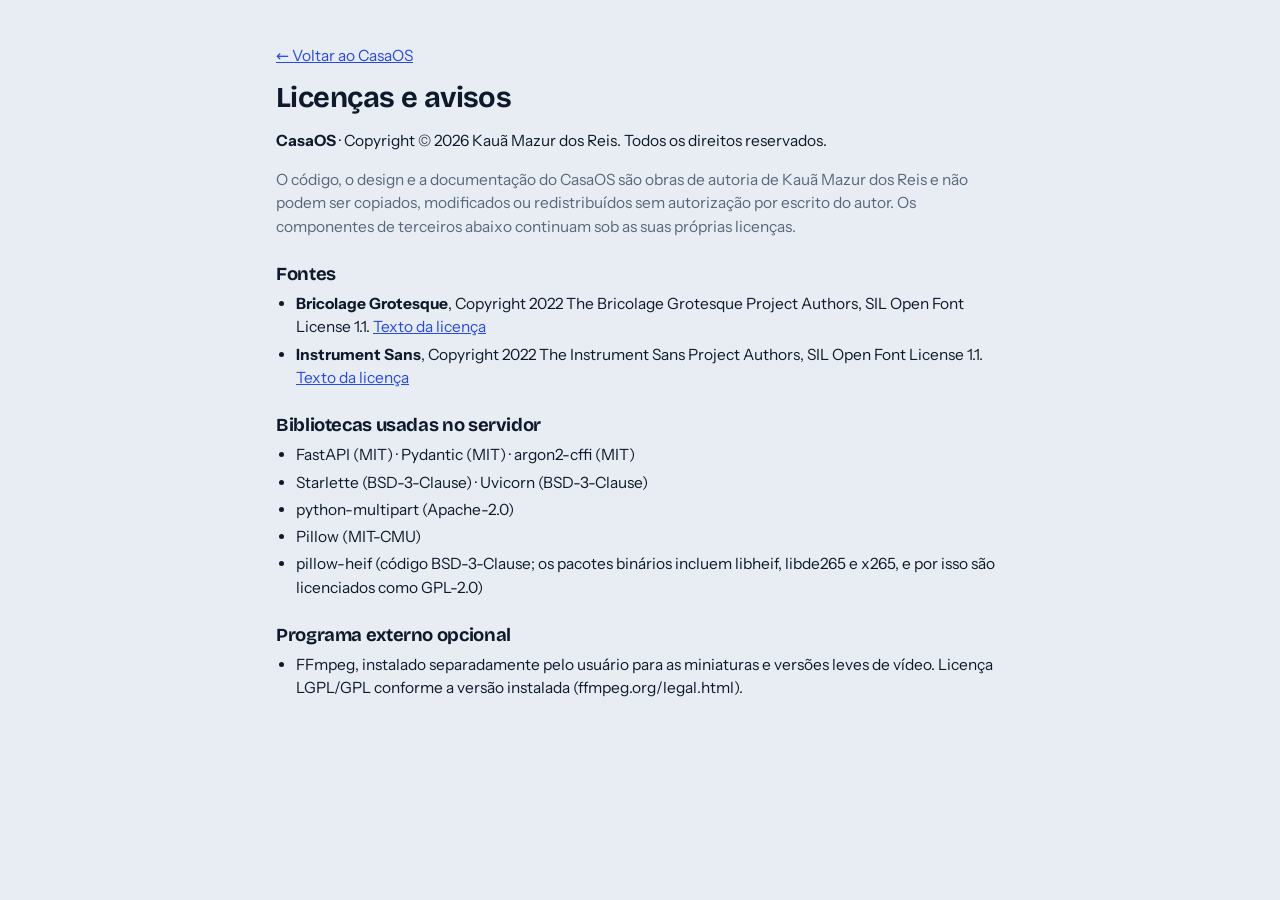
==== licencas.html @ 39a4a49c "Add files via upload" ====
<!doctype html>
<!-- © 2026 Kauã Mazur dos Reis. Todos os direitos reservados. -->
<html lang="pt-BR">
<head>
  <meta charset="utf-8">
  <meta name="viewport" content="width=device-width, initial-scale=1">
  <meta http-equiv="Content-Security-Policy" content="default-src 'self'; img-src 'self' data:; object-src 'none'; base-uri 'none'">
  <meta name="robots" content="noindex">
  <meta name="author" content="Kauã Mazur dos Reis">
  <script src="theme-init.js"></script>
  <link rel="stylesheet" href="style.css">
  <title>Licenças · CasaOS</title>
</head>
<body>
  <main class="legal-page">
    <p><a href="./">← Voltar ao CasaOS</a></p>
    <h1>Licenças e avisos</h1>
    <p><b>CasaOS</b> · Copyright © 2026 Kauã Mazur dos Reis. Todos os direitos reservados.</p>
    <p class="muted">O código, o design e a documentação do CasaOS são obras de autoria de Kauã Mazur dos Reis e não podem ser copiados, modificados ou redistribuídos sem autorização por escrito do autor. Os componentes de terceiros abaixo continuam sob as suas próprias licenças.</p>

    <h2>Fontes</h2>
    <ul>
      <li><b>Bricolage Grotesque</b>, Copyright 2022 The Bricolage Grotesque Project Authors, SIL Open Font License 1.1. <a href="fonts/OFL-Bricolage-Grotesque.txt">Texto da licença</a></li>
      <li><b>Instrument Sans</b>, Copyright 2022 The Instrument Sans Project Authors, SIL Open Font License 1.1. <a href="fonts/OFL-Instrument-Sans.txt">Texto da licença</a></li>
    </ul>

    <h2>Bibliotecas usadas no servidor</h2>
    <ul>
      <li>FastAPI (MIT) · Pydantic (MIT) · argon2-cffi (MIT)</li>
      <li>Starlette (BSD-3-Clause) · Uvicorn (BSD-3-Clause)</li>
      <li>python-multipart (Apache-2.0)</li>
      <li>Pillow (MIT-CMU)</li>
      <li>pillow-heif (código BSD-3-Clause; os pacotes binários incluem libheif, libde265 e x265, e por isso são licenciados como GPL-2.0)</li>
    </ul>

    <h2>Programa externo opcional</h2>
    <ul><li>FFmpeg, instalado separadamente pelo usuário para as miniaturas e versões leves de vídeo. Licença LGPL/GPL conforme a versão instalada (ffmpeg.org/legal.html).</li></ul>
  </main>
</body>
</html>
---- style.css ----
/* © 2026 Kauã Mazur dos Reis. Todos os direitos reservados. */
@font-face { font-family: "Bricolage"; src: url(fonts/bricolage.woff2) format("woff2"); font-weight: 200 800; font-display: swap; }
@font-face { font-family: "Instrument"; src: url(fonts/instrument.woff2) format("woff2"); font-weight: 400 700; font-display: swap; }

/* ---------- temas ----------
   Cada tema troca TODAS as cores (fundo, cartões, texto, bordas, destaque e brilho).
   claro e escuro ainda aceitam uma cor de destaque (data-accent), que também tinge o fundo. */
:root {
  --bg: #e8edf3; --surface: #ffffff; --ink: #0e1a2b; --muted: #58677c; --line: #d3dbe6;
  --accent: #2748e8; --accent-soft: #e0e6fd; --accent-ink: #ffffff; --hero: #2748e8;
  --grad: var(--accent); --hero-bg: var(--hero); --glow: transparent; --glow-r: 0px;
  --sun: #ffc83d; --danger: #c93428; --warn-bg: #fbe9c3; --warn-ink: #7a5410;
  --display: "Bricolage", "Segoe UI Variable Display", "Segoe UI", system-ui, sans-serif;
  --body: "Instrument", "Segoe UI Variable Text", "Segoe UI", system-ui, sans-serif;
  --r: 12px; --shot: 150px; --topbar-h: 56px; --tabbar-h: 64px;
  color-scheme: light;
}
:root[data-theme=claro][data-accent=mar] { --accent: #0b7a6e; --accent-soft: #d3eee9; --hero: #0b7a6e; --bg: #e1efec; --line: #cbded9; }
:root[data-theme=claro][data-accent=violeta] { --accent: #6b3fd4; --accent-soft: #e6dcfa; --hero: #6b3fd4; --bg: #eae5f6; --line: #d8d0ec; }
:root[data-theme=claro][data-accent=rosa] { --accent: #d02b78; --accent-soft: #fadcea; --hero: #d02b78; --bg: #f6e5ee; --line: #e8d1dc; }
:root[data-theme=claro][data-accent=grafite] { --accent: #2b3645; --accent-soft: #dde2e9; --hero: #2b3645; --bg: #e8eaed; --line: #d4d8dd; }

:root[data-theme=escuro] { --bg: #0b1220; --surface: #131c2e; --ink: #e9eef8; --muted: #9aa9c0; --line: #24324c; --accent: #8ea2ff; --accent-soft: #1b2a55; --accent-ink: #0b1220; --hero: #1d2f8f; --danger: #ff8a7d; --warn-bg: #3a2f14; --warn-ink: #f0cf85; color-scheme: dark; }
:root[data-theme=escuro][data-accent=mar] { --bg: #08140f; --surface: #0f1f19; --line: #1f3a30; --accent: #4cc2b0; --accent-soft: #123a35; --hero: #0a4a43; }
:root[data-theme=escuro][data-accent=violeta] { --bg: #0d0a1a; --surface: #17122b; --line: #2e2552; --accent: #b69cff; --accent-soft: #2c2057; --hero: #3e2790; }
:root[data-theme=escuro][data-accent=rosa] { --bg: #14080e; --surface: #20101a; --line: #44202f; --accent: #ff7fb4; --accent-soft: #4a1830; --hero: #7d1a48; }
:root[data-theme=escuro][data-accent=grafite] { --bg: #0e1012; --surface: #171a1d; --line: #2a2f35; --accent: #c4cfdd; --accent-soft: #263142; --hero: #1c2430; }

:root[data-theme=preto-neon] { --bg: #040405; --surface: #0c0d0f; --ink: #e9fff2; --muted: #7ea08a; --line: #17261c; --accent: #39ff88; --accent-soft: #0d2a1a; --accent-ink: #021208; --hero: #052b15; --hero-bg: radial-gradient(120% 90% at 20% 10%, #0a5a2c 0%, #02130a 55%, #000 100%); --grad: linear-gradient(135deg, #39ff88, #1fe0c0); --glow: rgba(57, 255, 136, .5); --glow-r: 16px; --sun: #39ff88; --danger: #ff5470; --warn-bg: #2a2410; --warn-ink: #f4de8a; color-scheme: dark; }
:root[data-theme=azul-neon] { --bg: #030818; --surface: #081231; --ink: #e5f0ff; --muted: #7f9bd0; --line: #12255c; --accent: #2ec4ff; --accent-soft: #0b2a63; --accent-ink: #00101f; --hero: #0a2a8f; --hero-bg: linear-gradient(140deg, #0a1f7a 0%, #0b5bff 55%, #2ec4ff 100%); --grad: linear-gradient(135deg, #2ec4ff, #4d7cff); --glow: rgba(46, 196, 255, .5); --glow-r: 16px; --sun: #7df0ff; --danger: #ff6b86; --warn-bg: #2a2410; --warn-ink: #f4de8a; color-scheme: dark; }
:root[data-theme=preto-ouro] { --bg: #080706; --surface: #12100b; --ink: #f7edd2; --muted: #a89a78; --line: #2d2616; --accent: #e9b949; --accent-soft: #2b2210; --accent-ink: #1a1203; --hero: #1a1408; --hero-bg: radial-gradient(120% 100% at 80% 0%, #6b4f12 0%, #1a1305 50%, #080706 100%); --grad: linear-gradient(135deg, #f8e08f, #d9a21f 55%, #b8821a); --glow: rgba(233, 185, 73, .38); --glow-r: 14px; --sun: #f8e08f; --danger: #ff7a66; --warn-bg: #2f2410; --warn-ink: #f4d98a; color-scheme: dark; }
:root[data-theme=roxo-neon] { --bg: #07040f; --surface: #110a22; --ink: #f1e8ff; --muted: #a28cc8; --line: #2a1a52; --accent: #c35bff; --accent-soft: #2a1250; --accent-ink: #12041f; --hero: #3a0f7a; --hero-bg: linear-gradient(140deg, #14043a, #6a14d8 60%, #d24bff); --grad: linear-gradient(135deg, #c35bff, #ff5be1); --glow: rgba(195, 91, 255, .5); --glow-r: 16px; --sun: #f0a6ff; --danger: #ff6b86; --warn-bg: #2a2410; --warn-ink: #f4de8a; color-scheme: dark; }
:root[data-theme=rosa-neon] { --bg: #0b0407; --surface: #170810; --ink: #ffe9f3; --muted: #c28aa5; --line: #3a1226; --accent: #ff3d9a; --accent-soft: #3d0f26; --accent-ink: #20020f; --hero: #6b0f3d; --hero-bg: linear-gradient(140deg, #2a0618, #c4126b 60%, #ff5cb0); --grad: linear-gradient(135deg, #ff3d9a, #ff7a59); --glow: rgba(255, 61, 154, .5); --glow-r: 16px; --sun: #ffb3d6; --danger: #ff8a6b; --warn-bg: #2a2410; --warn-ink: #f4de8a; color-scheme: dark; }
:root[data-theme=floresta] { --bg: #060f0a; --surface: #0d1a12; --ink: #e8f6ea; --muted: #8db395; --line: #1b3524; --accent: #8be04e; --accent-soft: #15301c; --accent-ink: #07140a; --hero: #0f3a1c; --hero-bg: linear-gradient(140deg, #062312, #14702f 60%, #8be04e); --grad: linear-gradient(135deg, #8be04e, #3ccf7a); --glow: rgba(139, 224, 78, .38); --glow-r: 12px; --sun: #d6ff9a; --danger: #ff8a7d; --warn-bg: #2a2410; --warn-ink: #f4de8a; color-scheme: dark; }

:root[data-photo=small] { --shot: 104px; }
:root[data-photo=large] { --shot: 230px; }

* { box-sizing: border-box; -webkit-tap-highlight-color: transparent; }
[hidden] { display: none !important; }
html, body { height: 100%; }
body { margin: 0; background: var(--bg); color: var(--ink); font: 15.5px/1.5 var(--body); -webkit-text-size-adjust: 100%; overscroll-behavior-y: none; }
h1, h2, h3 { margin: 0; font-family: var(--display); line-height: 1.1; letter-spacing: -.02em; }
h3 { font-size: 1.15rem; margin: 30px 0 10px; }
.muted { color: var(--muted); }
.small { font-size: .85rem; }
.grow { flex: 1; min-width: 0; }
.error { color: var(--danger); min-height: 1.4em; margin: 0; font-size: .92rem; }
code { font-family: ui-monospace, "Cascadia Mono", Consolas, monospace; font-size: .9em; word-break: break-all; }
.mobile-only { display: none; }

/* controles */
button, .btn, input:not([type=checkbox]), select {
  font: inherit; color: inherit; border: 1px solid var(--line); border-radius: 10px;
  background: var(--surface); padding: 8px 14px; min-height: 40px;
}
button, .btn { cursor: pointer; display: inline-flex; align-items: center; gap: 8px; white-space: nowrap; touch-action: manipulation; }
button:hover, .btn:hover { border-color: var(--accent); }
button:disabled { opacity: .5; cursor: not-allowed; }
.primary { background: var(--grad); color: var(--accent-ink); border-color: var(--accent); font-weight: 600; box-shadow: 0 0 var(--glow-r) var(--glow); }
.primary:hover { filter: brightness(1.1); box-shadow: 0 0 calc(var(--glow-r) * 1.6) var(--glow); }
.danger { color: var(--danger); }
.big { min-height: 50px; justify-content: center; font-size: 1.02rem; }
.link { border: 0; background: none; padding: 2px 0; min-height: 0; color: var(--muted); text-decoration: underline; text-underline-offset: 3px; }
:focus-visible { outline: 3px solid var(--accent); outline-offset: 2px; }
.ico { display: inline-grid; width: 20px; height: 20px; flex: none; }
.ico svg { width: 100%; height: 100%; fill: none; stroke: currentColor; stroke-width: 1.8; stroke-linecap: round; stroke-linejoin: round; }
.ico svg .fill { fill: currentColor; stroke: none; }
input[type=checkbox][role=switch] { appearance: none; width: 46px; height: 28px; border-radius: 99px; background: var(--line); position: relative; cursor: pointer; border: 0; flex: none; transition: background .15s; }
input[type=checkbox][role=switch]::after { content: ""; position: absolute; top: 3px; left: 3px; width: 22px; height: 22px; border-radius: 50%; background: #fff; transition: transform .15s; }
input[type=checkbox][role=switch]:checked { background: var(--accent); }
input[type=checkbox][role=switch]:checked::after { transform: translateX(18px); }

/* ---------- entrada ---------- */
.login { min-height: 100%; display: grid; grid-template-columns: 1.15fr .85fr; }
.hero { background: var(--hero-bg); color: #fff; padding: clamp(24px, 5vw, 56px); display: flex; flex-direction: column; justify-content: space-between; gap: 48px; }
.wordmark { font-family: var(--display); font-weight: 800; font-size: 1.7rem; letter-spacing: -.04em; }
.hero-status { max-width: 36rem; }
.hero-status h1 { font-size: clamp(2.3rem, 5.6vw, 4.4rem); font-weight: 700; letter-spacing: -.035em; line-height: .98; margin-top: 18px; }
.hero-status p { margin: 16px 0 0; max-width: 34ch; opacity: .85; font-size: 1.02rem; }
.dot { display: block; width: 16px; height: 16px; border-radius: 50%; border: 3px solid #fff; background: transparent; }
.dot.on { background: var(--sun); border-color: var(--sun); animation: pulse 2.4s ease-out infinite; }
.dot.disk { background: var(--sun); border-color: #fff; }
@keyframes pulse { 0% { box-shadow: 0 0 0 0 rgba(255, 200, 61, .6); } 70%, 100% { box-shadow: 0 0 0 14px rgba(255, 200, 61, 0); } }
.login-panel { display: grid; place-items: center; padding: 28px; background: var(--surface); }
.login-form { width: min(360px, 100%); display: grid; gap: 14px; }
.login-form h2 { font-size: 1.8rem; margin-bottom: 4px; }
.login-form label { display: grid; gap: 4px; font-size: .9rem; color: var(--muted); }
.login-form input { color: var(--ink); min-height: 48px; background: var(--bg); }

/* ---------- aplicativo (computador) ---------- */
.app { display: grid; grid-template-columns: 240px 1fr; min-height: 100%; }
.rail { background: var(--surface); border-right: 1px solid var(--line); padding: 22px 14px; display: flex; flex-direction: column; gap: 26px; position: sticky; top: 0; height: 100vh; }
.rail .wordmark { padding: 0 10px; color: var(--accent); text-shadow: 0 0 var(--glow-r) var(--glow); }
.chip { display: none; }
.nav { display: grid; gap: 2px; }
.nav-btn { border-color: transparent; background: none; width: 100%; padding: 10px; font-weight: 500; }
.nav-btn:hover { background: var(--bg); border-color: transparent; }
.nav-btn.active { background: var(--accent-soft); color: var(--accent); font-weight: 650; box-shadow: 0 0 var(--glow-r) var(--glow); }
.meter { margin-top: auto; padding: 0 10px; display: grid; gap: 6px; }
.meter-bar { height: 6px; background: var(--accent-soft); border-radius: 99px; overflow: hidden; }
.meter-bar span { display: block; height: 100%; width: 0; background: var(--grad); border-radius: 99px; transition: width .3s; box-shadow: 0 0 var(--glow-r) var(--glow); }
.meter-bar span.full { background: var(--danger); }
.me { display: grid; gap: 4px; justify-items: start; padding: 0 10px; }
main { padding: 26px clamp(14px, 3vw, 44px) 80px; min-width: 0; }

.toolbar { display: flex; gap: 12px 16px; align-items: center; justify-content: space-between; flex-wrap: wrap; margin-bottom: 16px; }
.actions { display: flex; gap: 8px; flex-wrap: wrap; align-items: center; }
.page-title { font-size: clamp(1.5rem, 2.6vw, 2rem); font-weight: 700; }
.crumbs { display: flex; flex-wrap: wrap; align-items: center; font-family: var(--display); font-size: clamp(1.4rem, 2.6vw, 2rem); font-weight: 700; letter-spacing: -.02em; min-width: 0; }
.crumbs button { border: 0; background: none; padding: 2px 6px; min-height: 0; font: inherit; color: var(--muted); border-radius: 8px; }
.crumbs button:hover { color: var(--accent); }
.crumbs button[aria-current] { color: var(--ink); cursor: default; }
.crumbs .sep { color: var(--line); padding: 0 2px; }
.seg { display: inline-flex; border: 1px solid var(--line); border-radius: 10px; overflow: hidden; background: var(--surface); }
.seg button { border: 0; border-radius: 0; min-height: 38px; padding: 6px 12px; }
.seg button[aria-pressed=true] { background: var(--accent-soft); color: var(--accent); font-weight: 600; }
select { padding-right: 8px; }

.dropzone { min-height: 240px; border-radius: var(--r); }
.dropzone.over { outline: 3px dashed var(--accent); outline-offset: 4px; }
.panel { background: var(--surface); border: 1px solid var(--line); border-radius: var(--r); overflow: hidden; }
.pad { padding: 16px; }
.stack { display: grid; gap: 10px; }
.stack button { justify-content: center; min-height: 48px; }
.empty { padding: 56px 20px; text-align: center; color: var(--muted); margin: 0 auto; max-width: 46ch; }

/* lista e grade */
.list { list-style: none; margin: 0; padding: 0; }
.list.rows { background: var(--surface); border: 1px solid var(--line); border-radius: var(--r); overflow: hidden; }
.row { display: grid; grid-template-columns: 1fr auto; gap: 8px; align-items: center; padding: 6px 6px 6px 12px; min-height: 64px; border-bottom: 1px solid var(--line); }
.row:last-child { border-bottom: 0; }
.open { display: flex; align-items: center; gap: 12px; min-width: 0; border: 0; background: none; padding: 4px 0; text-align: left; min-height: 0; }
.txt { min-width: 0; display: grid; }
.open b { overflow: hidden; text-overflow: ellipsis; white-space: nowrap; font-weight: 550; }
.open:hover b { color: var(--accent); }
.sub { font-size: .82rem; color: var(--muted); overflow: hidden; text-overflow: ellipsis; white-space: nowrap; }
.thumb { width: 48px; height: 48px; border-radius: 10px; background: var(--accent-soft); color: var(--accent); display: grid; place-items: center; font-size: .7rem; font-weight: 700; flex: none; overflow: hidden; position: relative; }
.thumb img { width: 100%; height: 100%; object-fit: cover; display: block; }
.thumb .ico { width: 24px; height: 24px; }
.more { border-color: transparent; background: none; padding: 6px; min-height: 44px; min-width: 44px; justify-content: center; }
.more:hover { background: var(--bg); border-color: transparent; }
.list.tiles { display: grid; grid-template-columns: repeat(auto-fill, minmax(160px, 1fr)); gap: 14px; }
.tile { position: relative; display: grid; }
.tile .open { flex-direction: column; align-items: stretch; gap: 8px; }
.tile .thumb { width: 100%; height: auto; aspect-ratio: 1; border-radius: var(--r); }
.tile .thumb .ico { width: 44px; height: 44px; }
.tile .more { position: absolute; top: 6px; right: 6px; background: color-mix(in srgb, var(--surface) 88%, transparent); border-radius: 10px; }
.tile .open b { font-size: .92rem; }

/* menu (computador) e folha (celular) */
.menu { position: fixed; z-index: 70; background: var(--surface); border: 1px solid var(--line); border-radius: 12px; padding: 4px; min-width: 190px; box-shadow: 0 10px 30px rgba(14, 26, 43, .25); display: grid; }
.menu button { border: 0; background: none; justify-content: flex-start; border-radius: 8px; min-height: 40px; }
.menu button:hover, .menu button:focus-visible { background: var(--bg); }
dialog { border: 1px solid var(--line); border-radius: 16px; background: var(--surface); color: var(--ink); padding: 22px; width: min(400px, calc(100% - 32px)); }
dialog::backdrop { background: rgba(8, 14, 26, .6); }
dialog form { display: grid; gap: 14px; }
dialog input { width: 100%; }
menu { display: flex; gap: 8px; justify-content: flex-end; margin: 0; padding: 0; }
dialog.sheet { width: min(460px, 100%); margin: auto auto 0; border-radius: 22px 22px 0 0; border: 0; padding: 8px 12px calc(14px + env(safe-area-inset-bottom)); max-height: 82dvh; overflow: auto; }
.sheet-handle { width: 40px; height: 5px; border-radius: 99px; background: var(--line); margin: 4px auto 10px; }
.sheet-title { font: 700 1.05rem var(--display); padding: 2px 10px 8px; overflow: hidden; text-overflow: ellipsis; white-space: nowrap; }
.sheet-body { display: grid; gap: 2px; }
.sheet-btn { width: 100%; min-height: 56px; justify-content: flex-start; font-size: 1.02rem; border: 0; background: none; border-radius: 14px; gap: 16px; padding: 8px 12px; }
.sheet-btn:active, .sheet-btn:hover { background: var(--bg); }
.sheet-btn .ico { width: 24px; height: 24px; }

/* envio */
.fab { display: none; }
.upbar { position: fixed; z-index: 60; right: 16px; bottom: 16px; width: min(380px, calc(100% - 32px)); background: var(--surface); border: 1px solid var(--line); border-radius: 14px; padding: 12px 14px; box-shadow: 0 10px 30px rgba(14, 26, 43, .22); display: grid; gap: 8px; }
.up-row { display: flex; justify-content: space-between; gap: 12px; align-items: baseline; }
.toast { position: fixed; z-index: 90; left: 50%; bottom: calc(24px + env(safe-area-inset-bottom)); transform: translateX(-50%); max-width: min(92vw, 520px); background: var(--ink); color: var(--bg); padding: 12px 18px; border-radius: 12px; font-weight: 500; }
.toast.bad { background: var(--danger); color: #fff; }

/* fotos */
.month { position: sticky; top: 0; z-index: 2; background: var(--bg); font: 700 1.2rem var(--display); letter-spacing: -.01em; padding: 16px 0 8px; }
.mosaic-grid { display: grid; grid-template-columns: repeat(auto-fill, minmax(var(--shot), 1fr)); gap: 3px; }
.shot { position: relative; aspect-ratio: 1; padding: 0; border: 0; border-radius: 0; background: var(--accent-soft); overflow: hidden; min-height: 0; display: block; }
.shot img, .shot video { width: 100%; height: 100%; object-fit: cover; display: block; }
.shot:hover img, .shot:hover video { filter: brightness(1.08); }
.shot .badge { position: absolute; left: 6px; bottom: 6px; width: 26px; height: 26px; border-radius: 50%; background: rgba(0, 0, 0, .55); color: #fff; display: grid; place-items: center; }
.shot .badge .ico { width: 14px; height: 14px; }
.sentinel { text-align: center; color: var(--muted); padding: 24px; }

/* perfil */
.profile-head { display: flex; gap: 16px; align-items: center; margin-bottom: 16px; }
.avatar { width: 64px; height: 64px; border-radius: 50%; background: var(--grad); box-shadow: 0 0 var(--glow-r) var(--glow); color: var(--accent-ink); display: grid; place-items: center; font: 700 1.7rem var(--display); flex: none; }
.profile-head input { width: 100%; font: 700 1.3rem var(--display); background: none; border-color: transparent; padding: 4px 8px; margin-left: -8px; }
.profile-head input:hover, .profile-head input:focus { border-color: var(--line); background: var(--surface); }
.settings { padding-top: 4px; padding-bottom: 4px; }
.setting { display: flex; justify-content: space-between; align-items: center; gap: 14px; padding: 12px 0; border-bottom: 1px solid var(--line); flex-wrap: wrap; }
.setting:last-child { border-bottom: 0; }
.setting > input:not([type=checkbox]) { width: min(220px, 100%); }
.swatches { display: flex; gap: 10px; }
.swatch { width: 36px; height: 36px; min-height: 0; padding: 0; border-radius: 50%; border: 3px solid transparent; box-shadow: inset 0 0 0 2px var(--surface); }
.swatch[aria-pressed=true] { border-color: var(--ink); }
.sw-cobalto { background: #2748e8; } .sw-mar { background: #0b7a6e; } .sw-violeta { background: #6b3fd4; } .sw-rosa { background: #d02b78; } .sw-grafite { background: #2b3645; }
.use-line { display: flex; justify-content: space-between; gap: 12px; flex-wrap: wrap; }
.use-line b { font: 700 1.4rem var(--display); letter-spacing: -.02em; }

.install { display: grid; gap: 8px; margin-top: 12px; }
.install p { margin: 0; }
.install button { justify-self: start; }

/* seleção múltipla */
.selbar { position: fixed; z-index: 55; top: 0; left: 240px; right: 0; display: flex; align-items: center; gap: 6px; padding: 10px 16px; background: var(--surface); border-bottom: 1px solid var(--line); box-shadow: 0 6px 20px rgba(14, 26, 43, .15), 0 0 var(--glow-r) var(--glow); }
.selbar .count { flex: 1; font: 700 1.05rem var(--display); }
.selbar button { min-height: 44px; min-width: 44px; justify-content: center; padding: 6px 12px; }
.selbar .ico { width: 22px; height: 22px; }
.selbar .lbl { font-size: .9rem; }
.tick { position: absolute; top: 4px; left: 4px; width: 22px; height: 22px; border-radius: 50%; background: var(--accent); color: var(--accent-ink); display: none; place-items: center; z-index: 2; }
.tick .ico { width: 14px; height: 14px; }
.selecting .tick { display: grid; background: rgba(0, 0, 0, .35); outline: 2px solid #fff; }
.selected .tick { background: var(--accent); }
.selected { outline: 3px solid var(--accent); outline-offset: -3px; background: var(--accent-soft); }
.shot.selected { outline-offset: -3px; }
.row, .tile, .shot, .thumb { -webkit-user-select: none; user-select: none; -webkit-touch-callout: none; }
.row .thumb, .tile .thumb { position: relative; }
.thumb .badge { position: absolute; left: 3px; bottom: 3px; width: 20px; height: 20px; border-radius: 50%; background: rgba(0, 0, 0, .55); color: #fff; display: grid; place-items: center; }
.thumb .badge .ico { width: 11px; height: 11px; }

/* busca */
.searchbar { position: relative; margin-bottom: 12px; }
.searchbar .ico { position: absolute; left: 12px; top: 50%; transform: translateY(-50%); color: var(--muted); pointer-events: none; }
.searchbar input { width: 100%; padding-left: 40px; min-height: 46px; }
.note { margin: 0 0 10px; }

/* seletor de pasta (mover) */
dialog.picker { width: min(460px, calc(100% - 24px)); max-height: min(80dvh, 640px); padding: 0; overflow: hidden; }
dialog.picker[open] { display: flex; flex-direction: column; }
.pk-head { display: flex; align-items: center; gap: 8px; padding: 12px 14px; border-bottom: 1px solid var(--line); }
.pk-head b { flex: 1; min-width: 0; overflow: hidden; text-overflow: ellipsis; white-space: nowrap; font: 700 1.05rem var(--display); }
.pk-head button { min-height: 40px; }
#pk-list { flex: 1; overflow: auto; border: 0; border-radius: 0; }
#pk-list .row { grid-template-columns: 1fr; min-height: 56px; }
.pk-empty { padding: 28px 16px; text-align: center; color: var(--muted); margin: 0; }
dialog.picker menu { padding: 12px 14px calc(12px + env(safe-area-inset-bottom)); border-top: 1px solid var(--line); }

/* galeria de temas */
.theme-grid { display: grid; grid-template-columns: repeat(auto-fill, minmax(104px, 1fr)); gap: 10px; padding: 8px 0; width: 100%; }
.theme-card { flex-direction: column; align-items: stretch; gap: 6px; padding: 6px; min-height: 0; border-radius: 14px; border: 2px solid var(--line); background: var(--surface); text-align: center; }
.theme-card[aria-pressed=true] { border-color: var(--accent); box-shadow: 0 0 var(--glow-r) var(--glow); }
.theme-card .tc { height: 58px; border-radius: 9px; position: relative; overflow: hidden; border: 1px solid rgba(128, 128, 128, .25); }
.theme-card .tc i { position: absolute; display: block; }
.theme-card .tc .bar { left: 8px; right: 8px; top: 9px; height: 14px; border-radius: 5px; }
.theme-card .tc .dot { left: 8px; bottom: 8px; width: 20px; height: 20px; border-radius: 50%; }
.theme-card .tc .line { left: 36px; right: 8px; bottom: 14px; height: 8px; border-radius: 4px; }
.theme-card span.n { font-size: .8rem; font-weight: 600; }
.setting.wide { flex-direction: column; align-items: stretch; }
.setting.wide > span { padding-bottom: 2px; }

/* links compartilhados */
.share-row { display: grid; gap: 4px; padding: 12px 14px; border-bottom: 1px solid var(--line); }
.share-row:last-child { border-bottom: 0; }
.share-row .actions button { min-height: 38px; padding: 4px 12px; font-size: .9rem; }
.linkbox { width: 100%; font: .9rem ui-monospace, Consolas, monospace; }
.sheet-note { padding: 4px 12px 10px; color: var(--muted); font-size: .9rem; }

.mini { margin: 0; }
.legal { margin: 0; font-size: .82rem; opacity: .75; max-width: 40ch; }
.legal span { display: block; opacity: .8; }
.about { display: grid; gap: 6px; }
.about a { color: var(--accent); }
.legal-page { max-width: 760px; margin: 0 auto; padding: 28px 16px 60px; }
.legal-page h1 { font-size: 1.8rem; margin-bottom: 6px; }
.legal-page h2 { font-size: 1.15rem; margin: 26px 0 8px; }
.legal-page ul { padding-left: 20px; margin: 0; } .legal-page li { margin: 4px 0; }
.legal-page a { color: var(--accent); }
.legal-page table { min-width: 0; }
.pv-prep { position: absolute; z-index: 4; left: 50%; top: 50%; transform: translate(-50%, -50%); background: rgba(7, 12, 22, .88); color: #fff; padding: 18px 22px; border-radius: 16px; text-align: center; max-width: min(86vw, 380px); display: grid; gap: 10px; }
.pv-prep .meter-bar { background: rgba(255, 255, 255, .2); }
.pv-prep button { justify-self: center; background: rgba(255, 255, 255, .14); color: #fff; border-color: transparent; }

/* administração */
.stat { display: flex; gap: 32px; flex-wrap: wrap; margin-top: 14px; }
.stat div { display: grid; }
.stat b { font: 700 1.5rem var(--display); letter-spacing: -.02em; }
.pill { display: inline-block; padding: 1px 12px; border-radius: 99px; font-size: .82rem; font-weight: 650; background: var(--accent-soft); color: var(--accent); }
.pill.off { background: var(--warn-bg); color: var(--warn-ink); }
.migrate { margin-top: 12px; }
.migrate summary { cursor: pointer; font-weight: 600; min-height: 32px; display: flex; align-items: center; }
.migrate > * + * { margin-top: 12px; }
.field { display: grid; gap: 4px; font-size: .9rem; color: var(--muted); }
.field input, .field select { color: var(--ink); width: 100%; }
.actions.wrap { flex-wrap: wrap; }
.problems { margin: 0; padding-left: 20px; color: var(--danger); }
.problems li.ok { color: var(--accent); list-style: none; margin-left: -20px; }
.mig-progress { display: grid; gap: 8px; }
.user-form { display: grid; grid-template-columns: repeat(auto-fit, minmax(190px, 1fr)); gap: 10px; align-items: center; }
.check { display: flex; gap: 8px; align-items: center; min-height: 40px; }
.ugrid { display: grid; gap: 12px; grid-template-columns: repeat(auto-fill, minmax(320px, 1fr)); }
.ucard { background: var(--surface); border: 1px solid var(--line); border-radius: var(--r); padding: 14px; display: grid; gap: 10px; align-content: start; }
.ucard-head { display: flex; justify-content: space-between; align-items: baseline; gap: 8px; }
.ucard-head b { font: 700 1.15rem var(--display); overflow: hidden; text-overflow: ellipsis; }
.ucard .actions button { min-height: 38px; padding: 4px 12px; font-size: .9rem; }
.logs { max-height: 560px; overflow: auto; }
.logrow { padding: 10px 14px; border-bottom: 1px solid var(--line); display: grid; gap: 2px; }
.logrow:last-child { border-bottom: 0; }

/* visualizador */
dialog.preview { width: 100vw; max-width: 100vw; height: 100vh; height: 100dvh; max-height: none; margin: 0; padding: 0; border: 0; border-radius: 0; background: #070c16; color: #fff; }
.pv-bar { position: absolute; z-index: 3; top: 0; left: 0; right: 0; display: flex; gap: 8px; align-items: center; padding: calc(10px + env(safe-area-inset-top)) 12px 12px; background: linear-gradient(#070c16, transparent); }
.pv-bar .btn, .pv-bar button { background: rgba(255, 255, 255, .14); color: #fff; border-color: transparent; }
.pv-name { flex: 1; min-width: 0; overflow: hidden; text-overflow: ellipsis; white-space: nowrap; font-weight: 550; }
.pv-count { font-size: .85rem; opacity: .8; }
.pv-body { height: 100%; display: grid; place-items: center; padding: 70px 12px 24px; }
.pv-body img, .pv-body video { max-width: 100%; max-height: 100%; }
.pv-body audio { width: min(90%, 480px); }
.pv-nav { position: absolute; z-index: 3; top: 50%; transform: translateY(-50%); font-size: 2rem; line-height: 1; padding: 10px 16px; background: rgba(255, 255, 255, .14); color: #fff; border-color: transparent; justify-content: center; }
.pv-prev { left: 10px; } .pv-next { right: 10px; }

/* ---------- celular ---------- */
@media (max-width: 800px) {
  :root { --shot: 112px; }
  :root[data-photo=small] { --shot: 84px; }
  :root[data-photo=large] { --shot: 176px; }
  body { font-size: 16px; }
  input:not([type=checkbox]), select, textarea { font-size: 16px; } /* evita o zoom automático do iPhone */
  .desktop-only { display: none !important; }
  .mobile-only { display: flex; }

  .login { grid-template-columns: 1fr; grid-template-rows: auto 1fr; }
  .hero { gap: 28px; padding-bottom: 36px; }
  .hero-status h1 { font-size: clamp(2rem, 9vw, 2.8rem); }

  .app { display: block; }
  .rail { position: sticky; top: 0; z-index: 30; height: auto; min-height: var(--topbar-h); flex-direction: row; align-items: center; justify-content: space-between; gap: 12px; padding: calc(8px + env(safe-area-inset-top)) 16px 8px; border-right: 0; border-bottom: 1px solid var(--line); }
  .rail .wordmark { padding: 0; font-size: 1.5rem; }
  .rail .meter, .rail .me { display: none; }
  .chip { display: inline-flex; min-height: 36px; padding: 4px 12px; border-radius: 99px; background: var(--accent-soft); color: var(--accent); border-color: transparent; font-size: .85rem; font-weight: 600; }
  .nav { position: fixed; left: 0; right: 0; bottom: 0; z-index: 40; display: grid; grid-auto-flow: column; grid-auto-columns: 1fr; gap: 0; background: var(--surface); border-top: 1px solid var(--line); padding: 6px 4px calc(6px + env(safe-area-inset-bottom)); }
  .nav-btn { flex-direction: column; gap: 3px; font-size: .72rem; min-height: 54px; padding: 4px 0; justify-content: center; border-radius: 14px; }
  .nav-btn .ico { width: 24px; height: 24px; }
  main { padding: 14px 14px calc(var(--tabbar-h) + 100px + env(safe-area-inset-bottom)); }

  .mobile-head { align-items: center; gap: 4px; margin: 0 0 12px; }
  .mobile-head h2 { font-size: 1.7rem; font-weight: 700; overflow: hidden; text-overflow: ellipsis; white-space: nowrap; }
  .back { border: 0; background: var(--accent-soft); color: var(--accent); min-height: 44px; min-width: 44px; padding: 0; justify-content: center; border-radius: 50%; margin-right: 8px; }
  .toolbar { margin-bottom: 12px; gap: 10px; }
  .toolbar .actions { width: 100%; justify-content: space-between; flex-wrap: nowrap; }
  .toolbar select { flex: 1; min-height: 44px; }
  .seg button { min-height: 44px; padding: 6px 14px; }
  .selbar { left: 0; padding: calc(8px + env(safe-area-inset-top)) 8px 8px; gap: 2px; }
  .selbar .lbl { display: none; }
  .selbar button { min-width: 46px; padding: 6px 8px; }
  .row { min-height: 68px; padding-left: 10px; }
  .thumb { width: 52px; height: 52px; }
  .open { gap: 14px; }
  .open b { font-size: 1.02rem; }
  .list.tiles { grid-template-columns: repeat(2, 1fr); gap: 12px; }
  .month { top: calc(var(--topbar-h) + env(safe-area-inset-top)); }

  .fab { position: fixed; z-index: 45; right: 16px; bottom: calc(var(--tabbar-h) + 18px + env(safe-area-inset-bottom)); width: 62px; height: 62px; border-radius: 50%; border: 0; background: var(--grad); color: var(--accent-ink); display: grid; place-items: center; padding: 0; box-shadow: 0 8px 22px rgba(14, 26, 43, .35), 0 0 calc(var(--glow-r) * 1.5) var(--glow); }
  .fab .ico { width: 30px; height: 30px; }
  .upbar { right: 10px; left: 10px; top: calc(var(--topbar-h) + 8px + env(safe-area-inset-top)); bottom: auto; width: auto; }
  .toast { bottom: calc(var(--tabbar-h) + 20px + env(safe-area-inset-bottom)); }

  .setting { align-items: flex-start; flex-direction: column; gap: 8px; }
  .setting > .seg { width: 100%; }
  .setting > .seg button { flex: 1; justify-content: center; }
  .setting > input:not([type=checkbox]) { width: 100%; }
  label.setting { flex-direction: row; align-items: center; justify-content: space-between; }
  .profile-head input { font-size: 1.3rem; }
  .ugrid { grid-template-columns: 1fr; }
  .stat { gap: 22px; }

  dialog#ask { width: 100%; max-width: none; margin: auto 0 0; border-radius: 22px 22px 0 0; border: 0; padding: 22px 16px calc(18px + env(safe-area-inset-bottom)); }
  dialog#ask input, dialog#ask button { min-height: 48px; }
  .pv-bar .lbl { display: none; }
  .pv-bar .btn, .pv-bar button { min-height: 46px; min-width: 46px; justify-content: center; padding: 6px 10px; }
  .pv-body { padding: 70px 0 20px; }
  .pv-nav { display: none; }
}
@media (prefers-reduced-motion: reduce) { * { animation: none !important; transition: none !important; } }
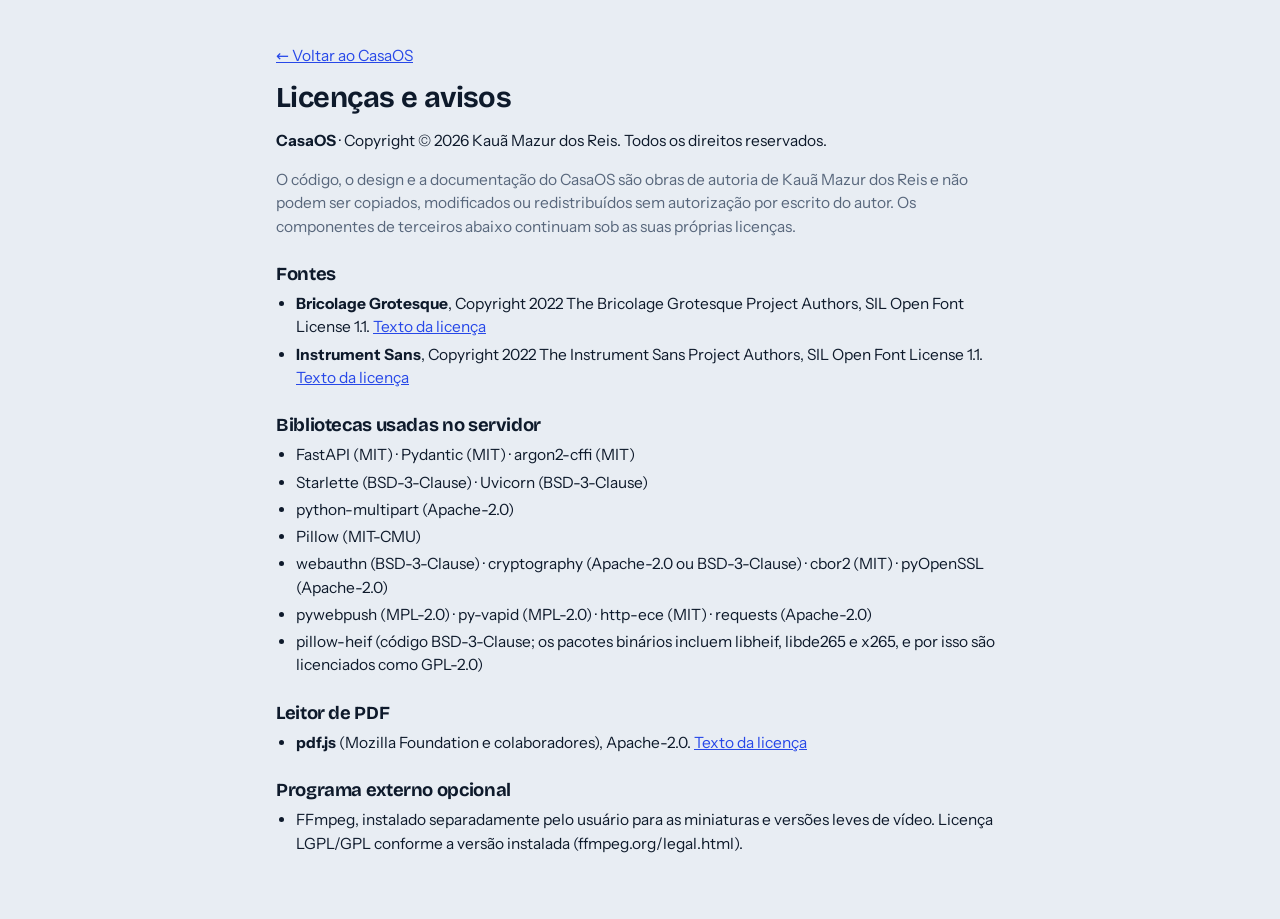
==== commit 7b1d823f: "Add files via upload" ====
--- a/licencas.html
+++ b/licencas.html
@@ -30,8 +30,13 @@
       <li>Starlette (BSD-3-Clause) · Uvicorn (BSD-3-Clause)</li>
       <li>python-multipart (Apache-2.0)</li>
       <li>Pillow (MIT-CMU)</li>
+      <li>webauthn (BSD-3-Clause) · cryptography (Apache-2.0 ou BSD-3-Clause) · cbor2 (MIT) · pyOpenSSL (Apache-2.0)</li>
+      <li>pywebpush (MPL-2.0) · py-vapid (MPL-2.0) · http-ece (MIT) · requests (Apache-2.0)</li>
       <li>pillow-heif (código BSD-3-Clause; os pacotes binários incluem libheif, libde265 e x265, e por isso são licenciados como GPL-2.0)</li>
     </ul>
+
+    <h2>Leitor de PDF</h2>
+    <ul><li><b>pdf.js</b> (Mozilla Foundation e colaboradores), Apache-2.0. <a href="vendor/pdfjs/LICENSE-pdfjs.txt">Texto da licença</a></li></ul>
 
     <h2>Programa externo opcional</h2>
     <ul><li>FFmpeg, instalado separadamente pelo usuário para as miniaturas e versões leves de vídeo. Licença LGPL/GPL conforme a versão instalada (ffmpeg.org/legal.html).</li></ul>
--- a/style.css
+++ b/style.css
@@ -171,6 +171,8 @@
 .up-row { display: flex; justify-content: space-between; gap: 12px; align-items: baseline; }
 .toast { position: fixed; z-index: 90; left: 50%; bottom: calc(24px + env(safe-area-inset-bottom)); transform: translateX(-50%); max-width: min(92vw, 520px); background: var(--ink); color: var(--bg); padding: 12px 18px; border-radius: 12px; font-weight: 500; }
 .toast.bad { background: var(--danger); color: #fff; }
+.toast { display: flex; align-items: center; gap: 14px; }
+.toast button { background: transparent; border: 0; color: inherit; font-weight: 700; text-decoration: underline; min-height: 0; padding: 4px 6px; }
 
 /* fotos */
 .month { position: sticky; top: 0; z-index: 2; background: var(--bg); font: 700 1.2rem var(--display); letter-spacing: -.01em; padding: 16px 0 8px; }
@@ -270,6 +272,18 @@
 .pv-prep { position: absolute; z-index: 4; left: 50%; top: 50%; transform: translate(-50%, -50%); background: rgba(7, 12, 22, .88); color: #fff; padding: 18px 22px; border-radius: 16px; text-align: center; max-width: min(86vw, 380px); display: grid; gap: 10px; }
 .pv-prep .meter-bar { background: rgba(255, 255, 255, .2); }
 .pv-prep button { justify-self: center; background: rgba(255, 255, 255, .14); color: #fff; border-color: transparent; }
+
+/* visualizador de PDF e texto */
+.pad-y { padding: 8px 0; }
+.pv-doc { width: 100%; height: 100%; overflow: auto; padding: 70px 8px 24px; display: flex; flex-direction: column; align-items: center; gap: 10px; -webkit-overflow-scrolling: touch; }
+.pdf-page { background: #fff; max-width: none; border-radius: 4px; box-shadow: 0 2px 14px rgba(0, 0, 0, .5); flex: none; }
+.doc-msg { margin: auto; color: #fff; text-align: center; max-width: 34ch; display: grid; gap: 12px; justify-items: center; }
+.doc-msg .btn { background: rgba(255, 255, 255, .14); color: #fff; border-color: transparent; }
+.pv-text { margin: 0; width: min(900px, 100%); background: #0f1626; color: #e9eef8; padding: 16px; border-radius: 10px; font: .88rem/1.55 ui-monospace, "Cascadia Mono", Consolas, monospace; white-space: pre-wrap; word-break: break-word; }
+.pk-item { display: flex; align-items: center; gap: 10px; padding: 8px 0; border-bottom: 1px solid var(--line); }
+.pk-item .txt { flex: 1; min-width: 0; }
+.pk-item .sub { white-space: normal; }
+.pk-item button { min-height: 38px; padding: 4px 12px; }
 
 /* administração */
 .stat { display: flex; gap: 32px; flex-wrap: wrap; margin-top: 14px; }
@@ -366,9 +380,13 @@
 
   dialog#ask { width: 100%; max-width: none; margin: auto 0 0; border-radius: 22px 22px 0 0; border: 0; padding: 22px 16px calc(18px + env(safe-area-inset-bottom)); }
   dialog#ask input, dialog#ask button { min-height: 48px; }
+  .pv-bar { flex-wrap: wrap; row-gap: 4px; }
+  .pv-count { flex: 1; }
+  .pv-name { order: 5; flex: 1 1 100%; font-size: .85rem; opacity: .85; }
+  .pv-doc { padding-top: 104px; }
   .pv-bar .lbl { display: none; }
   .pv-bar .btn, .pv-bar button { min-height: 46px; min-width: 46px; justify-content: center; padding: 6px 10px; }
-  .pv-body { padding: 70px 0 20px; }
+  .pv-body { padding: 100px 0 20px; }
   .pv-nav { display: none; }
 }
 @media (prefers-reduced-motion: reduce) { * { animation: none !important; transition: none !important; } }
